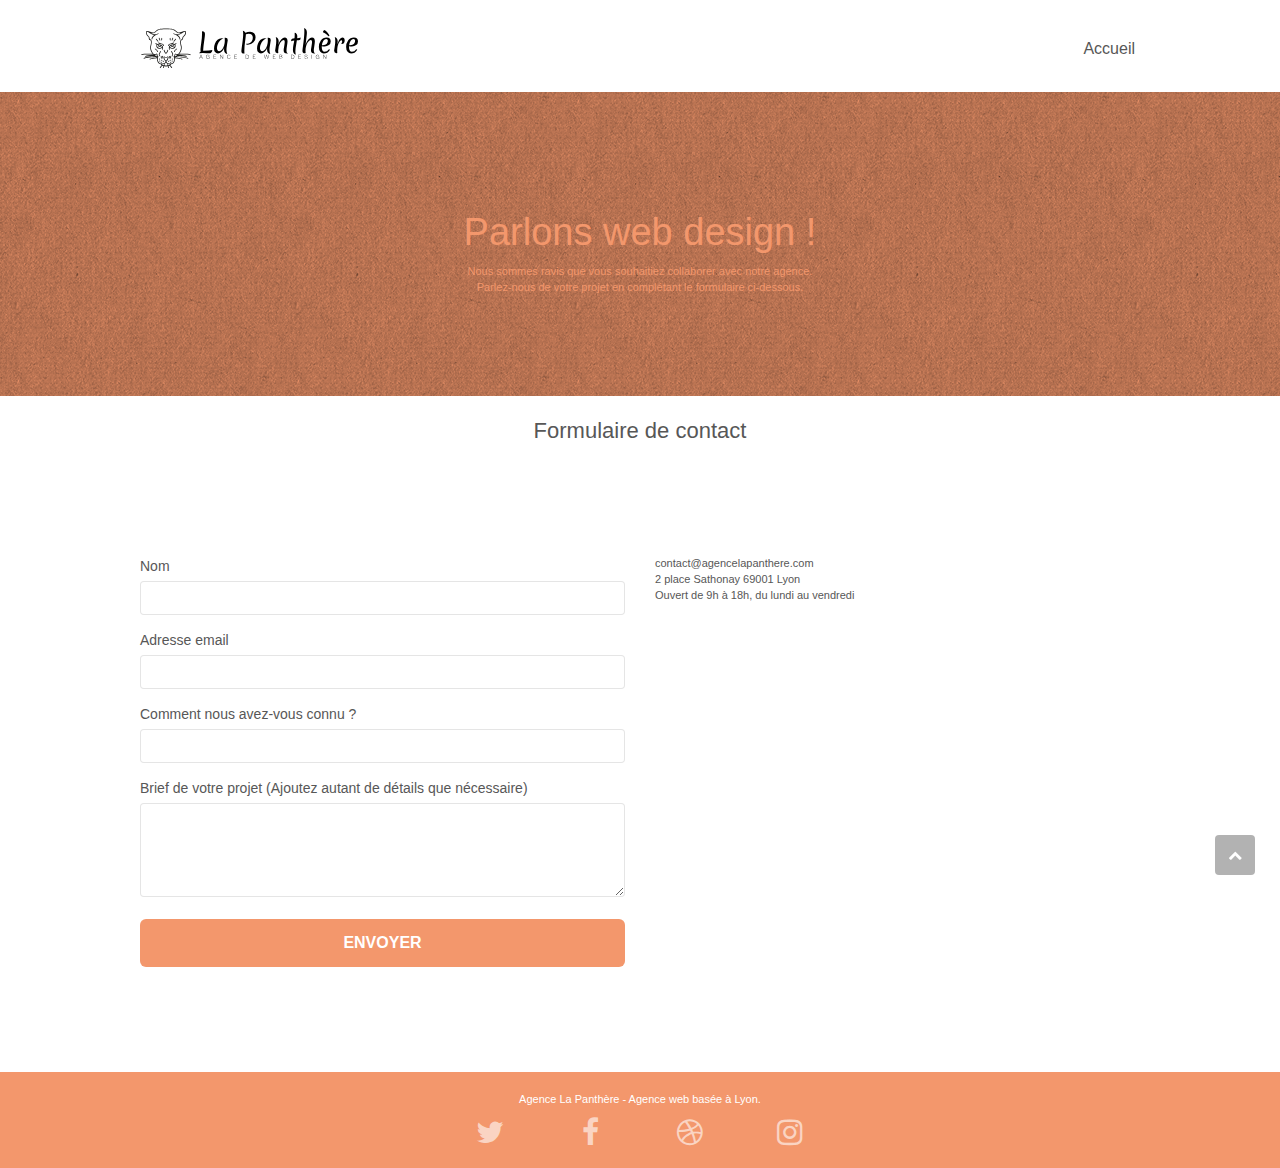
==== contact.html @ ff5842ef "fix semantique and langage fix data-sucess data fail" ====
<!DOCTYPE html>
<html lang="fr">
  <head>
    <title>La Panthère - Contact</title>
    <meta
      name="description"
      content="L'agence web La Panthère est une agence de Web Design basée sur Lyon. Au service des ces clients et de leurs projets, elle aide les entreprises à devenir attractives et visibles sur internet"
    />
    <meta charset="utf-8" />
    <meta
      name="viewport"
      content="width=device-width, initial-scale=1.0, viewport-fit=cover"
    />
    <link rel="shortcut icon" type="image/png" href="favicon.webp" />

    <link rel="stylesheet" type="text/css" href="./css/bootstrap.min.css" />
    <link rel="stylesheet" type="text/css" href="./css/style.css" />
    <link rel="stylesheet" type="text/css" href="./css/font-awesome.min.css" />
    <link rel="stylesheet" type="text/css" href="./css/et-line.min.css" />

    <script src="./js/jquery-2.1.0.min.js"></script>
    <script src="./js/bootstrap.min.js"></script>
    <script src="./js/blocs.min.js" defer></script>
    <script src="./js/jqBootstrapValidation.min.js" defer></script>
    <script src="./js/formHandler.min.js" defer></script>
  </head>
  <body>
    <!-- HEADER -->
    <header class="bloc bgc-white l-bloc" id="bloc-0">
      <div class="container bloc-sm">
        <nav class="navbar row">
          <div class="navbar-header">
            <a class="navbar-brand" href="index.html"
              ><img
                src="img/agence-la-panthere-monochrome.svg"
                alt="paris web design logo agence web meilleure agence"
                height="40"
            /></a>
            <button
              id="nav-toggle"
              type="button"
              class="ui-navbar-toggle navbar-toggle"
              data-toggle="collapse"
              data-target=".navbar-1"
            >
              <span class="sr-only">Toggle navigation</span
              ><span class="icon-bar"></span><span class="icon-bar"></span
              ><span class="icon-bar"></span>
            </button>
          </div>
          <div class="collapse navbar-collapse navbar-1 special-dropdown-nav">
            <ul class="site-navigation nav navbar-nav">
              <li>
                <a href="index.html">Accueil</a>
              </li>
            </ul>
          </div>
        </nav>
      </div>
    </header>

    <!-- MAIN -->
    <main class="page-container">
      <!-- MAIN_HEADER -->
      <header
        class="bloc bg-dots-bg bg-repeat bgc-atomic-tangerine d-bloc bloc-bg-texture texture-paper"
        id="bloc-6"
      >
        <div class="container bloc-lg">
          <div class="row">
            <div class="col-sm-12">
              <h1 class="text-center hero-bloc-text tc-white">
                Parlons web design !
              </h1>
              <p class="text-center mg-lg tc-white tight-width-whitespace">
                Nous sommes ravis que vous souhaitiez collaborer avec notre
                agence.<br />
                Parlez-nous de votre projet en complétant le formulaire
                ci-dessous.
              </p>
            </div>
          </div>
        </div>
      </header>

      <!-- MAIN_SECTION-FORM -->
      <section class="bloc bgc-white l-bloc" id="bloc-7">
        <h2 class="text-center">Formulaire de contact</h2>
        <div class="container bloc-lg">
          <div class="row">
            <div class="col-sm-6">
              <form
                id="form_1"
                novalidate
                data-success-msg="Your message has been sent."
                data-fail-msg="Sorry it seems that our mail server is not responding, Sorry for the inconvenience!"
              >
                <div class="form-group">
                  <label> Nom </label>
                  <input id="name" class="form-control" required />
                </div>
                <div class="form-group">
                  <label> Adresse email </label>
                  <input
                    id="email"
                    class="form-control"
                    type="email"
                    required
                  />
                </div>
                <div class="form-group">
                  <label> Comment nous avez-vous connu ? </label>
                  <input
                    class="form-control"
                    type="email"
                    required
                    id="input_504"
                  />
                </div>
                <div class="form-group">
                  <label>
                    Brief de votre projet (Ajoutez autant de détails que
                    nécessaire)<br /> </label
                  ><textarea
                    id="message"
                    class="form-control"
                    rows="4"
                    cols="50"
                    required
                  ></textarea>
                </div>
                <button
                  class="bloc-button btn btn-lg btn-block cta-hero btn-atomic-tangerine"
                  type="submit"
                >
                  Envoyer
                </button>
              </form>
            </div>
            <div class="col-sm-6">
              <p>
                contact@agencelapanthere.com<br />2 place Sathonay 69001 Lyon<br />Ouvert
                de 9h à 18h, du lundi au vendredi<br />
              </p>
            </div>
          </div>
        </div>
      </section>
    </main>

    <!-- FOOTER -->
    <footer class="bloc bgc-atomic-tangerine d-bloc" id="bloc-8">
      <div class="container bloc-sm">
        <div class="row">
          <div class="col-sm-12">
            <p class="text-center white">
              Agence La Panthère - Agence web basée à Lyon.<br />
            </p>
            <div class="row row-no-gutters social">
              <div class="col-sm-3">
                <div class="text-center">
                  <a class="social" href="index.html"
                    ><span class="fa fa-twitter icon-md"></span
                  ></a>
                </div>
              </div>
              <div class="col-sm-3">
                <div class="text-center">
                  <a class="social" href="index.html"
                    ><span class="fa fa-facebook icon-md"></span
                  ></a>
                </div>
              </div>
              <div class="col-sm-3">
                <div class="text-center">
                  <a class="social" href="index.html"
                    ><span class="fa fa-dribbble icon-md"></span
                  ></a>
                </div>
              </div>
              <div class="col-sm-3">
                <div class="text-center">
                  <a class="social" href="index.html"
                    ><span class="fa fa-instagram icon-md"></span
                  ></a>
                </div>
              </div>
            </div>
          </div>
        </div>
      </div>
    </footer>
    <!-- ScrollToTop Button -->
    <a class="bloc-button btn btn-d scrollToTop" onclick="scrollToTarget('1')"
      ><span class="fa fa-chevron-up"></span
    ></a>
    <!-- ScrollToTop Button END-->
  </body>
</html>
---- css/style.css ----
body {
  margin: 0;
  padding: 0;
  background: #fff;
  overflow-x: hidden;
  -webkit-font-smoothing: antialiased;
  -moz-osx-font-smoothing: grayscale;
}

a,
button {
  transition: all 0.3s ease-in-out;
  outline: none !important;
}

a:hover {
  text-decoration: none;
  cursor: pointer;
}

#page-loading-blocs-notifaction {
  position: fixed;
  top: 0;
  bottom: 0;
  width: 100%;
  z-index: 100000;
  background: #ffffff url("img/pageload-spinner.gif") no-repeat center center;
}

.bloc {
  width: 100%;
  clear: both;
  background: 50% 50% no-repeat;
  padding: 0 50px;
  -webkit-background-size: cover;
  -moz-background-size: cover;
  -o-background-size: cover;
  background-size: cover;
  position: relative;
}

.bloc .container {
  padding-left: 0;
  padding-right: 0;
}

.bloc-lg {
  padding: 100px 50px;
}

.bloc-md {
  padding: 50px;
}

.bloc-sm {
  padding: 20px 50px;
}

.bg-center,
.bg-l-edge,
.bg-r-edge,
.bg-t-edge,
.bg-b-edge,
.bg-tl-edge,
.bg-bl-edge,
.bg-tr-edge,
.bg-br-edge,
.bg-repeat {
  -webkit-background-size: auto !important;
  -moz-background-size: auto !important;
  -o-background-size: auto !important;
  background-size: auto !important;
}

.bg-repeat {
  background: repeat;
}

.bg-t-edge {
  background: top no-repeat;
}

.bloc-bg-texture::before {
  content: "";
  background-size: 2px 2px;
  position: absolute;
  top: 0;
  bottom: 0;
  left: 0;
  right: 0;
}

.texture-paper::before {
  background: url("../img/texture-paper.webp");
  background-size: 280px 280px;
}

.b-parallax {
  background-attachment: fixed;
}

.d-bloc {
  color: rgba(255, 255, 255, 0.7);
}

.d-bloc button:hover {
  color: rgba(255, 255, 255, 0.9);
}

.d-bloc .icon-round,
.d-bloc .icon-square,
.d-bloc .icon-rounded,
.d-bloc .icon-semi-rounded-a,
.d-bloc .icon-semi-rounded-b {
  border-color: rgba(255, 255, 255, 0.9);
}

.d-bloc .divider-h span {
  border-color: rgba(255, 255, 255, 0.2);
}

.d-bloc .a-btn,
.d-bloc .navbar a,
.d-bloc .navbar-brand,
.d-bloc a .icon-sm,
.d-bloc a .icon-md,
.d-bloc a .icon-lg,
.d-bloc a .icon-xl,
.d-bloc h1 a,
.d-bloc h2 a,
.d-bloc h3 a,
.d-bloc h4 a,
.d-bloc h5 a,
.d-bloc h6 a,
.d-bloc p a {
  color: rgba(255, 255, 255, 0.6);
}

.d-bloc .a-btn:hover,
.d-bloc .navbar a:hover,
.d-bloc .navbar-brand:hover,
.d-bloc a:hover .icon-sm,
.d-bloc a:hover .icon-md,
.d-bloc a:hover .icon-lg,
.d-bloc a:hover .icon-xl,
.d-bloc h1 a:hover,
.d-bloc h2 a:hover,
.d-bloc h3 a:hover,
.d-bloc h4 a:hover,
.d-bloc h5 a:hover,
.d-bloc h6 a:hover,
.d-bloc p a:hover {
  color: rgba(255, 255, 255, 1);
}

.d-bloc .navbar-toggle .icon-bar {
  background: rgba(255, 255, 255, 1);
}

.d-bloc .btn-wire,
.d-bloc .btn-wire:hover {
  color: rgba(255, 255, 255, 1);
  border-color: rgba(255, 255, 255, 1);
}

.d-bloc .panel {
  color: rgba(0, 0, 0, 0.5);
}

.d-bloc .panel button:hover {
  color: rgba(0, 0, 0, 0.7);
}

.d-bloc .panel icon {
  border-color: rgba(0, 0, 0, 0.7);
}

.d-bloc .panel .divider-h span {
  border-color: rgba(0, 0, 0, 0.1);
}

.d-bloc .panel .a-btn {
  color: rgba(0, 0, 0, 0.6);
}

.d-bloc .panel .a-btn:hover {
  color: rgba(0, 0, 0, 1);
}

.d-bloc .panel .btn-wire,
.d-bloc .panel .btn-wire:hover {
  color: rgba(0, 0, 0, 0.7);
  border-color: rgba(0, 0, 0, 0.3);
}

.d-bloc .panel,
.l-bloc {
  color: rgba(0, 0, 0, 0.5);
}

.d-bloc .panel button:hover,
.l-bloc button:hover {
  color: rgba(0, 0, 0, 0.7);
}

.l-bloc .icon-round,
.l-bloc .icon-square,
.l-bloc .icon-rounded,
.l-bloc .icon-semi-rounded-a,
.l-bloc .icon-semi-rounded-b {
  border-color: rgba(0, 0, 0, 0.7);
}

.d-bloc .panel .divider-h span,
.l-bloc .divider-h span {
  border-color: rgba(0, 0, 0, 0.1);
}

.d-bloc .panel .a-btn,
.l-bloc .a-btn,
.l-bloc .navbar a,
.l-bloc .navbar-brand,
.l-bloc a .icon-sm,
.l-bloc a .icon-md,
.l-bloc a .icon-lg,
.l-bloc a .icon-xl,
.l-bloc h1 a,
.l-bloc h2 a,
.l-bloc h3 a,
.l-bloc h4 a,
.l-bloc h5 a,
.l-bloc h6 a,
.l-bloc p a {
  color: rgba(0, 0, 0, 0.6);
}

.d-bloc .panel .a-btn:hover,
.l-bloc .a-btn:hover,
.l-bloc .navbar a:hover,
.l-bloc .navbar-brand:hover,
.l-bloc a:hover .icon-sm,
.l-bloc a:hover .icon-md,
.l-bloc a:hover .icon-lg,
.l-bloc a:hover .icon-xl,
.l-bloc h1 a:hover,
.l-bloc h2 a:hover,
.l-bloc h3 a:hover,
.l-bloc h4 a:hover,
.l-bloc h5 a:hover,
.l-bloc h6 a:hover,
.l-bloc p a:hover {
  color: rgba(0, 0, 0, 1);
}

.l-bloc .navbar-toggle .icon-bar {
  color: rgba(0, 0, 0, 0.6);
}

.d-bloc .panel .btn-wire,
.d-bloc .panel .btn-wire:hover,
.l-bloc .btn-wire,
.l-bloc .btn-wire:hover {
  color: rgba(0, 0, 0, 0.7);
  border-color: rgba(0, 0, 0, 0.3);
}

.voffset {
  margin-top: 30px;
}

.voffset-lg {
  margin-top: 80px;
}

.row-no-gutters {
  margin-right: 0;
  margin-left: 0;
}

.row.row-no-gutters > [class^="col-"],
.row.row-no-gutters > [class*=" col-"] {
  padding-right: 0;
  padding-left: 0;
}

#bloc-1-hero h1 {
  font-size: 32px;
}

.navbar {
  margin-bottom: 0;
  z-index: 1;
}

.navbar-brand {
  height: auto;
  padding: 3px 15px;
  font-size: 25px;
  font-weight: normal;
  font-weight: 600;
  line-height: 44px;
}

.navbar-brand img {
  max-height: 200px;
  margin: 0 5px 0 0;
  display: inline;
}

.navbar-brand img[src$="svg"] {
  min-width: 100px;
}

.nav-center .navbar-brand img {
  margin: 0;
}

.navbar .nav {
  padding-top: 2px;
  margin-right: -16px;
  float: right;
  z-index: 1;
}

.nav > li {
  float: left;
  margin-top: 4px;
  font-size: 16px;
}

.navbar-nav .open .dropdown-menu > li > a {
  text-align: inherit;
}

.nav > li a:hover,
.nav > li a:focus {
  background: transparent;
}

.navbar-toggle {
  margin: 10px 10px 0 0;
  border: 0px;
}

.navbar-toggle:hover {
  background: transparent !important;
}

.navbar-toggle .icon-bar {
  background-color: rgba(0, 0, 0, 0.5);
  width: 26px;
}

.nav-invert .navbar .nav {
  float: left;
}

.nav-invert .navbar-header,
.nav-invert .navbar-brand {
  float: right;
  position: relative;
  z-index: 2;
}

@media (min-width: 768px) {
  .site-navigation {
    position: absolute;
    top: 50%;
    right: 20px;
    transform: translate(0, -50%);
    -webkit-transform: translateY(-50%);
  }
  .nav > li .dropdown-menu a,
  .nav > li .dropdown-menu a:hover {
    color: #484848;
  }
  .nav-invert .site-navigation {
    left: 0;
    right: 0;
  }
  .nav-center {
    text-align: center;
  }
  .nav-center .navbar-header {
    width: 100%;
  }
  .nav-center .navbar-header,
  .nav-center .navbar-brand,
  .nav-center .nav > li {
    float: none;
    display: inline-block;
  }
  .nav-center .site-navigation {
    position: relative;
    width: 100%;
    right: 0;
    margin-right: 0px;
    margin-top: 20px;
  }
  .nav-center.mini-nav .navbar-toggle {
    float: none;
    margin: 10px auto 0;
  }
}

.nav > li > .dropdown a {
  background: none !important;
  display: block;
  padding: 14px 15px;
}

nav .caret {
  margin: 0 5px;
}

.dropdown-menu .dropdown-menu {
  top: -8px;
  left: 100%;
}

.dropdown-menu .dropmenu-flow-right {
  top: 100%;
  left: 0;
  margin-left: -1px;
  border-top-left-radius: 0;
  border-top-right-radius: 0;
}

.dropdown-menu .dropdown span {
  border: 4px solid black;
  border-top-color: transparent;
  border-right-color: transparent;
  border-bottom-color: transparent;
  margin: 6px -5px 0 0 !important;
  float: right;
}

.mg-md {
  margin-top: 10px;
  margin-bottom: 20px;
}

.mg-lg {
  margin-top: 10px;
  margin-bottom: 40px;
}

.btn {
  margin: 0 5px 5px 0;
}

.btn.pull-right {
  margin: 0 0 5px 5px;
}

.btn-d,
.btn-d:hover,
.btn-d:focus {
  color: #fff;
  background: rgba(0, 0, 0, 0.3);
}

button {
  outline: none !important;
}

.btn-rd {
  border-radius: 40px;
}

.btn-clean {
  border: 1px solid rgba(0, 0, 0, 0.08);
  border-bottom-color: rgba(0, 0, 0, 0.1);
  text-shadow: 0 1px 0 rgba(0, 0, 1, 0.1);
  box-shadow: 0 1px 3px rgba(0, 0, 1, 0.25),
    inset 0 1px 0 0 rgba(255, 255, 255, 0.15);
}

.icon-md {
  font-size: 30px !important;
}

.icon-lg {
  font-size: 60px !important;
}

.sm-shadow {
  text-shadow: 0 1px 2px rgba(0, 0, 0, 0.3);
}

.panel-sq,
.panel-sq .panel-heading,
.panel-sq .panel-footer {
  border-radius: 0;
}

.panel-rd {
  border-radius: 30px;
}

.panel-rd .panel-heading {
  border-radius: 29px 29px 0 0;
}

.panel-rd .panel-footer {
  border-radius: 0 0 29px 29px;
}

.form-control {
  border-color: rgba(0, 0, 0, 0.1);
  box-shadow: none;
}

.scrollToTop {
  width: 40px;
  height: 40px;
  position: fixed;
  bottom: 20px;
  right: 20px;
  opacity: 1;
  z-index: 500;
  transition: all 0.3s ease-in-out;
}

.scrollToTop span {
  margin-top: 6px;
}

.showScrollTop {
  font-size: 14px;
  opacity: 1;
}

.fa-chevron-up {
  color: white;
}

a[data-lightbox] {
  position: relative;
  display: block;
  text-align: center;
}

a[data-lightbox]:hover::before {
  content: "+";
  font-family: "HelveticaNeue-Light", "Helvetica Neue Light", "Helvetica Neue",
    Helvetica, Arial;
  font-size: 32px;
  width: 50px;
  height: 50px;
  margin-left: -25px;
  border-radius: 50%;
  background: rgba(0, 0, 0, 0.6);
  color: #fff;
  font-weight: 100;
  z-index: 1;
  position: absolute;
  top: 50%;
  transform: translateY(-50%);
  -webkit-transform: translateY(-50%);
}

a[data-lightbox]:hover img {
  opacity: 0.6;
  -webkit-animation-fill-mode: none;
  animation-fill-mode: none;
}

#lightbox-modal {
  display: flex;
  align-items: center;
}

#lightbox-modal .modal-dialog {
  width: 90%;
  max-width: 900px;
  margin: 0 auto 0;
}

#lightbox-modal .modal-dialog img {
  max-height: 90vh;
  margin: 0 auto;
}

.lightbox-caption {
  padding: 20px;
  color: #fff;
  background: rgba(0, 0, 0, 0.5);
  position: absolute;
  left: 15px;
  right: 15px;
  bottom: 5px;
}

.close-lightbox {
  color: #fff;
  font-size: 30px;
  position: absolute;
  top: 20px;
  right: 20px;
  z-index: 20;
  background: rgba(0, 0, 0, 0.5);
  border: none;
  line-height: 30px;
  padding: 0 9px 5px;
  opacity: 0.3;
}

.close-lightbox:hover,
.next-lightbox:hover,
.prev-lightbox:hover {
  opacity: 1;
  color: #fff;
}

.next-lightbox,
.prev-lightbox {
  font-size: 20px;
  color: rgba(255, 255, 255, 0.9);
  background: rgba(0, 0, 0, 0.5);
  transition: all 0.2s ease-in-out;
  position: absolute;
  top: 45%;
  z-index: 1;
  opacity: 0.4;
}

.next-lightbox {
  padding: 6px 8px 1px 13px;
  right: 25px;
}

.prev-lightbox {
  padding: 6px 13px 1px 10px;
  left: 25px;
}

.snapshot-lb .modal-body {
  padding-bottom: 45px;
}

.snapshot-lb .lightbox-caption {
  padding: 0;
  color: rgba(0, 0, 0, 0.5);
  background: none;
}

h1,
h2,
h3,
h4,
h5,
h6,
p,
label,
.btn,
a {
  font-family: "helvetica";
  font-weight: 400;
  color: #575757 !important;
}

.container {
  max-width: 1000px;
}

.hero-bloc-text {
  font-size: 38px;
}

.hero-bloc-text-sub {
  font-size: 36px;
}

.statement-bloc-text {
  line-height: 26px;
  font-style: italic;
  font-size: 20px;
  text-align: center;
  font-weight: lighter;
  max-width: 520px;
  margin: auto auto auto auto;
}

p {
  font-size: 11px;
}

.tight-width-whitespace {
  max-width: 600px;
  margin: auto auto auto auto;
}

.h1 {
  font-size: 20px;
  font-family: "Open Sans";
}

.cta-hero {
  margin-top: 22px;
  color: #ffffff !important;
  text-transform: uppercase;
  padding: 12px 28px 12px 28px;
  font-size: 16px;
  font-weight: 700;
}

.social {
  max-width: 400px;
  margin: auto auto auto auto;
}

h2 {
  font-size: 22px;
  line-height: 1.4em;
}

h3 {
  font-size: 15px;
  text-transform: uppercase;
  font-weight: 700;
  color: #333333 !important;
}

.med-width-whitespace {
  max-width: 800px;
  margin: auto auto auto auto;
  box-shadow: 0px 0px 0px #000000;
}

h1 {
  color: #333333 !important;
}

h4 {
  color: #333333 !important;
}

.icons {
  margin-bottom: 14px;
  margin-top: 24px;
}

.white {
  color: #ffffff !important;
}

.portfolio-thumb {
  margin-bottom: 24px;
}

.portfolio-row {
  margin-bottom: 44px;
  margin-top: 50px;
}

.avatar {
  box-shadow: 0px 4px 9px rgba(0, 0, 0, 0.3);
}

.black-background {
  background-color: rgba(165, 147, 99, 0.7);
  padding: 40px 40px 40px 40px;
}

.bold-link {
  font-weight: 900;
  text-decoration: underline !important;
}

.bgc-white {
  background-color: #ffffff;
}

.bgc-dark-slate-blue {
  background-color: #364577;
}

.bgc-atomic-tangerine {
  background-color: #f3976c;
}

.tc-white {
  color: #f3976c !important;
}

.btn-atomic-tangerine {
  background: #f3976c;
  color: #ffffff !important;
}

.btn-atomic-tangerine:hover {
  background: #c27956 !important;
  color: #ffffff !important;
}

.ltc-white {
  color: #ffffff !important;
}

.ltc-white:hover {
  color: #cccccc !important;
}

.ltc-atomic-tangerine {
  color: #f3976c !important;
}

.ltc-atomic-tangerine:hover {
  color: #c27956 !important;
}

.icon-dark-slate-blue {
  color: #364577 !important;
  border-color: #364577 !important;
}

.bg-dots-bg {
  background-image: url("../img/dots-bg.webp");
}

.bg-lines-h2-bg {
  background-image: url("../img/lines-h2-bg.webp");
}

.bg-banniere {
  background-image: url("../img/agence-la-panthere.webp");
}

.bg-presentation {
  background-image: url("../img/image-de-presentation.webp");
}

@media (max-width: 1024px) {
  .bloc {
    padding-left: 20px;
    padding-right: 20px;
  }
  .bloc.full-width-bloc,
  .bloc-tile-2.full-width-bloc .container,
  .bloc-tile-3.full-width-bloc .container,
  .bloc-tile-4.full-width-bloc .container {
    padding-left: 0;
    padding-right: 0;
  }
}

@media (max-width: 992px) and (min-width: 768px) {
  .navbar .nav {
    max-width: 80%;
  }
  .nav-center.navbar .nav {
    max-width: 100%;
  }
}

@media only screen and (min-device-width: 768px) and (max-device-width: 1024px) and (orientation: landscape) {
  .b-parallax {
    background-attachment: scroll;
  }
}

@media only screen and (min-device-width: 1024px) and (max-device-width: 1366px) and (-webkit-min-device-pixel-ratio: 1.5) {
  .b-parallax {
    background-attachment: scroll;
  }
}

@media (max-width: 991px) {
  .container {
    width: 100%;
  }
  .b-parallax {
    background-attachment: scroll;
  }
  .page-container,
  #hero-bloc {
    overflow-x: hidden;
    position: relative;
  }
  .bloc {
    padding-left: constant(safe-area-inset-left);
    padding-right: constant(safe-area-inset-right);
  }
  .bloc-group,
  .bloc-group .bloc {
    display: block;
    width: 100%;
  }
  .bloc-fill-screen .fill-bloc-top-edge,
  .bloc-fill-screen .fill-bloc-bottom-edge {
    padding: 0 20px;
    padding-left: constant(safe-area-inset-left);
    padding-right: constant(safe-area-inset-right);
  }
}

@media (max-width: 767px) {
  .page-container {
    overflow-x: hidden;
    position: relative;
  }
  h1,
  h2,
  h3,
  h4,
  h5,
  h6,
  p,
  #disqus_thread {
    padding-left: 10px !important;
    padding-right: 10px !important;
  }
  .b-parallax {
    background-attachment: scroll;
  }
  .navbar .nav {
    padding-top: 0;
    border-top: 1px solid rgba(0, 0, 0, 0.2);
    float: none !important;
  }
  .navbar.row {
    margin-left: 0;
    margin-right: 0;
  }
  .site-navigation {
    position: inherit;
    transform: none;
    -webkit-transform: none;
    -ms-transform: none;
  }
  .nav > li {
    margin-top: 0;
    border-bottom: 1px solid rgba(0, 0, 0, 0.1);
    background: rgba(0, 0, 0, 0.05);
    text-align: left;
    padding-left: 15px;
    width: 100%;
  }
  .nav > li:hover {
    background: rgba(0, 0, 0, 0.08);
  }
  .dropdown .dropdown a .caret {
    float: none;
    margin: 5px 0 0 10px !important;
    border: 4px solid black;
    border-bottom-color: transparent;
    border-right-color: transparent;
    border-left-color: transparent;
  }
  #hero-bloc .navbar .nav {
    background: rgba(0, 0, 0, 0.8);
  }
  #hero-bloc .navbar .nav a {
    color: rgba(255, 255, 255, 0.6);
  }
  .hero {
    padding: 50px 0;
  }
  .hero-nav {
    left: -1px;
    right: -1px;
  }
  .navbar-collapse {
    padding: 0;
    overflow-x: hidden;
    -webkit-box-shadow: none;
    box-shadow: none;
  }
  .navbar-brand img {
    max-height: 40px;
    width: auto;
  }
  .nav-invert .navbar-header {
    float: none;
    width: 100%;
  }
  .nav-invert .navbar-toggle {
    float: left;
    margin-left: 10px;
  }
  .bloc {
    padding-left: 0;
    padding-right: 0;
  }
  .bloc-xxl,
  .bloc-xl,
  .bloc-lg {
    padding: 40px 0;
  }
  .bloc-sm,
  .bloc-md {
    padding-left: 0;
    padding-right: 0;
  }
  .bloc-tile-2 .container,
  .bloc-tile-3 .container,
  .bloc-tile-4 .container,
  .bloc-fill-screen .fill-bloc-top-edge,
  .bloc-fill-screen .fill-bloc-bottom-edge {
    padding-left: 0;
    padding-right: 0;
  }
  .a-block {
    padding: 0 10px;
  }
  .btn-dwn {
    display: none;
  }
  .voffset {
    margin-top: 5px;
  }
  .voffset-md {
    margin-top: 20px;
  }
  .voffset-lg {
    margin-top: 30px;
  }
  form {
    padding: 5px;
  }
  .close-lightbox {
    display: inline-block;
  }
  .blocsapp-device-iphone5 {
    background-size: 216px 425px;
    padding-top: 60px;
    width: 216px;
    height: 425px;
  }
  .blocsapp-device-iphone5 img {
    width: 180px;
    height: 320px;
  }
}

@media (max-width: 400px) {
  .bloc {
    padding-left: 0;
    padding-right: 0;
  }
}

@media (max-width: 767px) {
  .bloc-mob-center-text {
    text-align: center;
  }
}
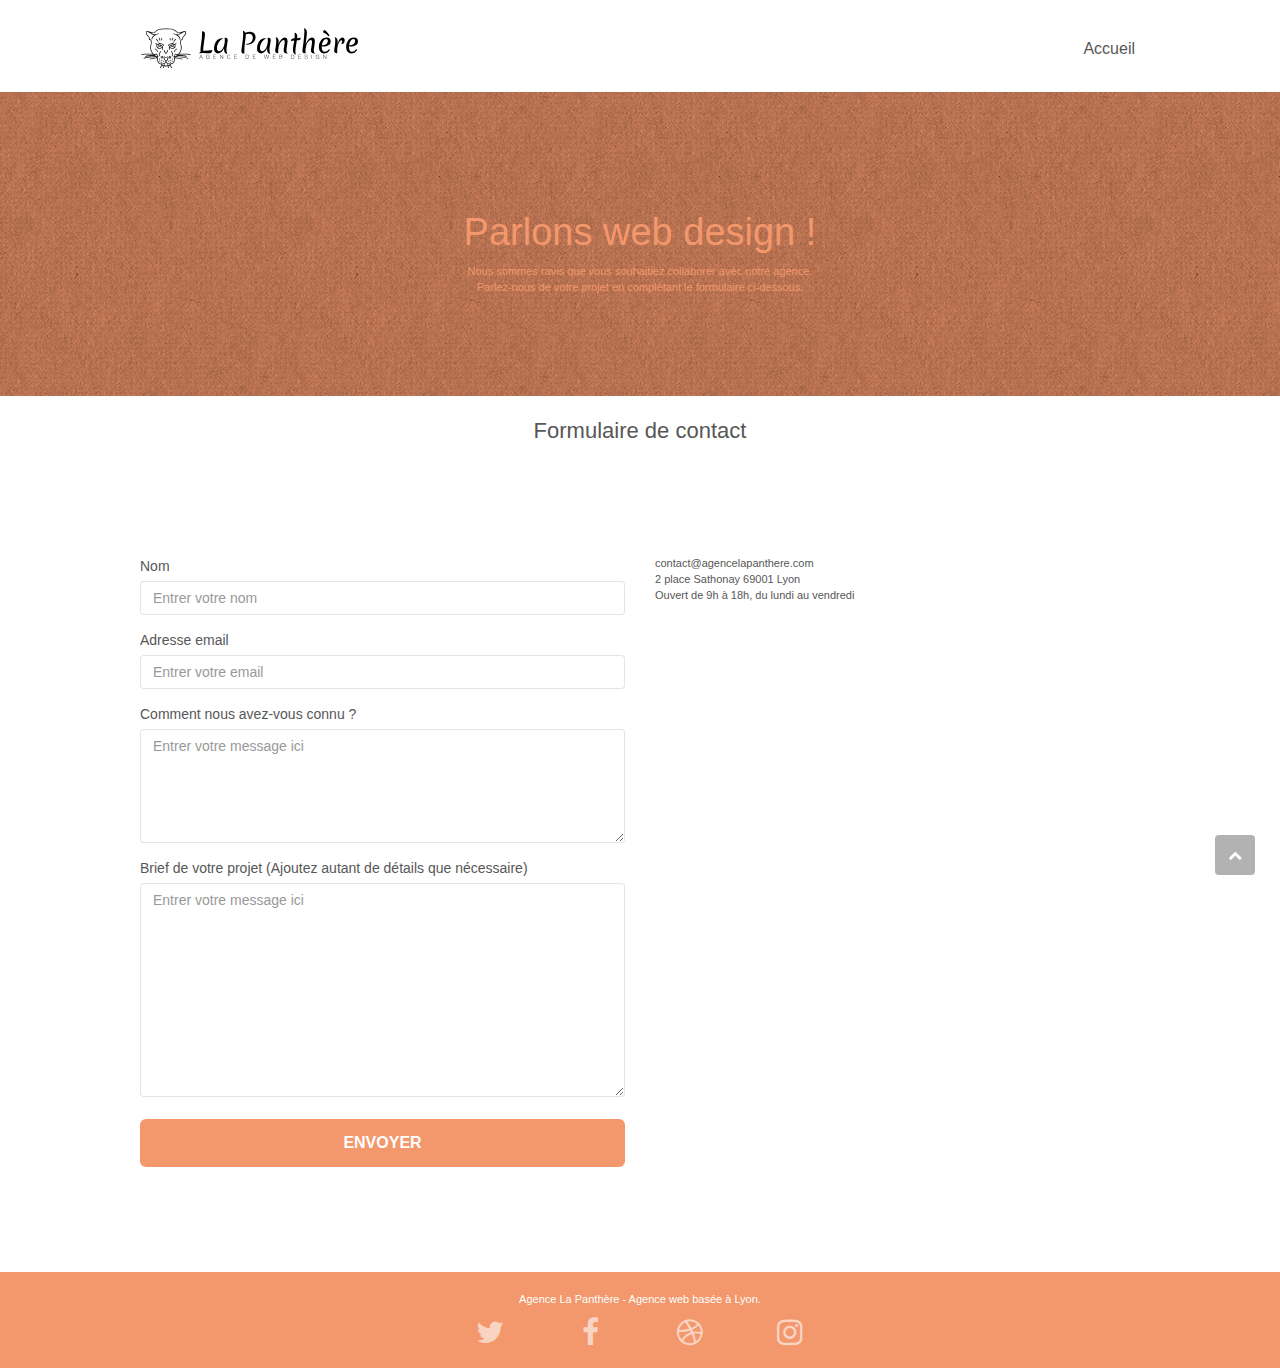
==== commit d60836bb: "fix form and alt attributes" ====
--- a/contact.html
+++ b/contact.html
@@ -92,40 +92,52 @@
               <form
                 id="form_1"
                 novalidate
-                data-success-msg="Your message has been sent."
-                data-fail-msg="Sorry it seems that our mail server is not responding, Sorry for the inconvenience!"
+                data-success-msg="Votre message a été envoyé"
+                data-fail-msg="Désolé, l'envoi du message n'a pas pu être effectué"
               >
                 <div class="form-group">
-                  <label> Nom </label>
-                  <input id="name" class="form-control" required />
-                </div>
-                <div class="form-group">
-                  <label> Adresse email </label>
+                  <label for="name">Nom</label>
+                  <input
+                    id="name"
+                    type="name"
+                    class="form-control"
+                    placeholder="Entrer votre nom"
+                    required
+                  />
+                </div>
+                <div class="form-group">
+                  <label for="email">Adresse email</label>
                   <input
                     id="email"
                     class="form-control"
                     type="email"
+                    placeholder="Entrer votre email"
                     required
                   />
                 </div>
                 <div class="form-group">
-                  <label> Comment nous avez-vous connu ? </label>
-                  <input
-                    class="form-control"
-                    type="email"
-                    required
-                    id="input_504"
-                  />
-                </div>
-                <div class="form-group">
-                  <label>
+                  <label for="connu">Comment nous avez-vous connu ?</label>
+                  <textarea
+                    class="form-control"
+                    type="text"
+                    required
+                    rows="5"
+                    cols="50"
+                    placeholder="Entrer votre message ici"
+                    id="connu"
+                  ></textarea>
+                </div>
+                <div class="form-group">
+                  <label for="message">
                     Brief de votre projet (Ajoutez autant de détails que
-                    nécessaire)<br /> </label
+                    nécessaire) </label
                   ><textarea
                     id="message"
                     class="form-control"
-                    rows="4"
+                    rows="10"
                     cols="50"
+                    type="text"
+                    placeholder="Entrer votre message ici"
                     required
                   ></textarea>
                 </div>
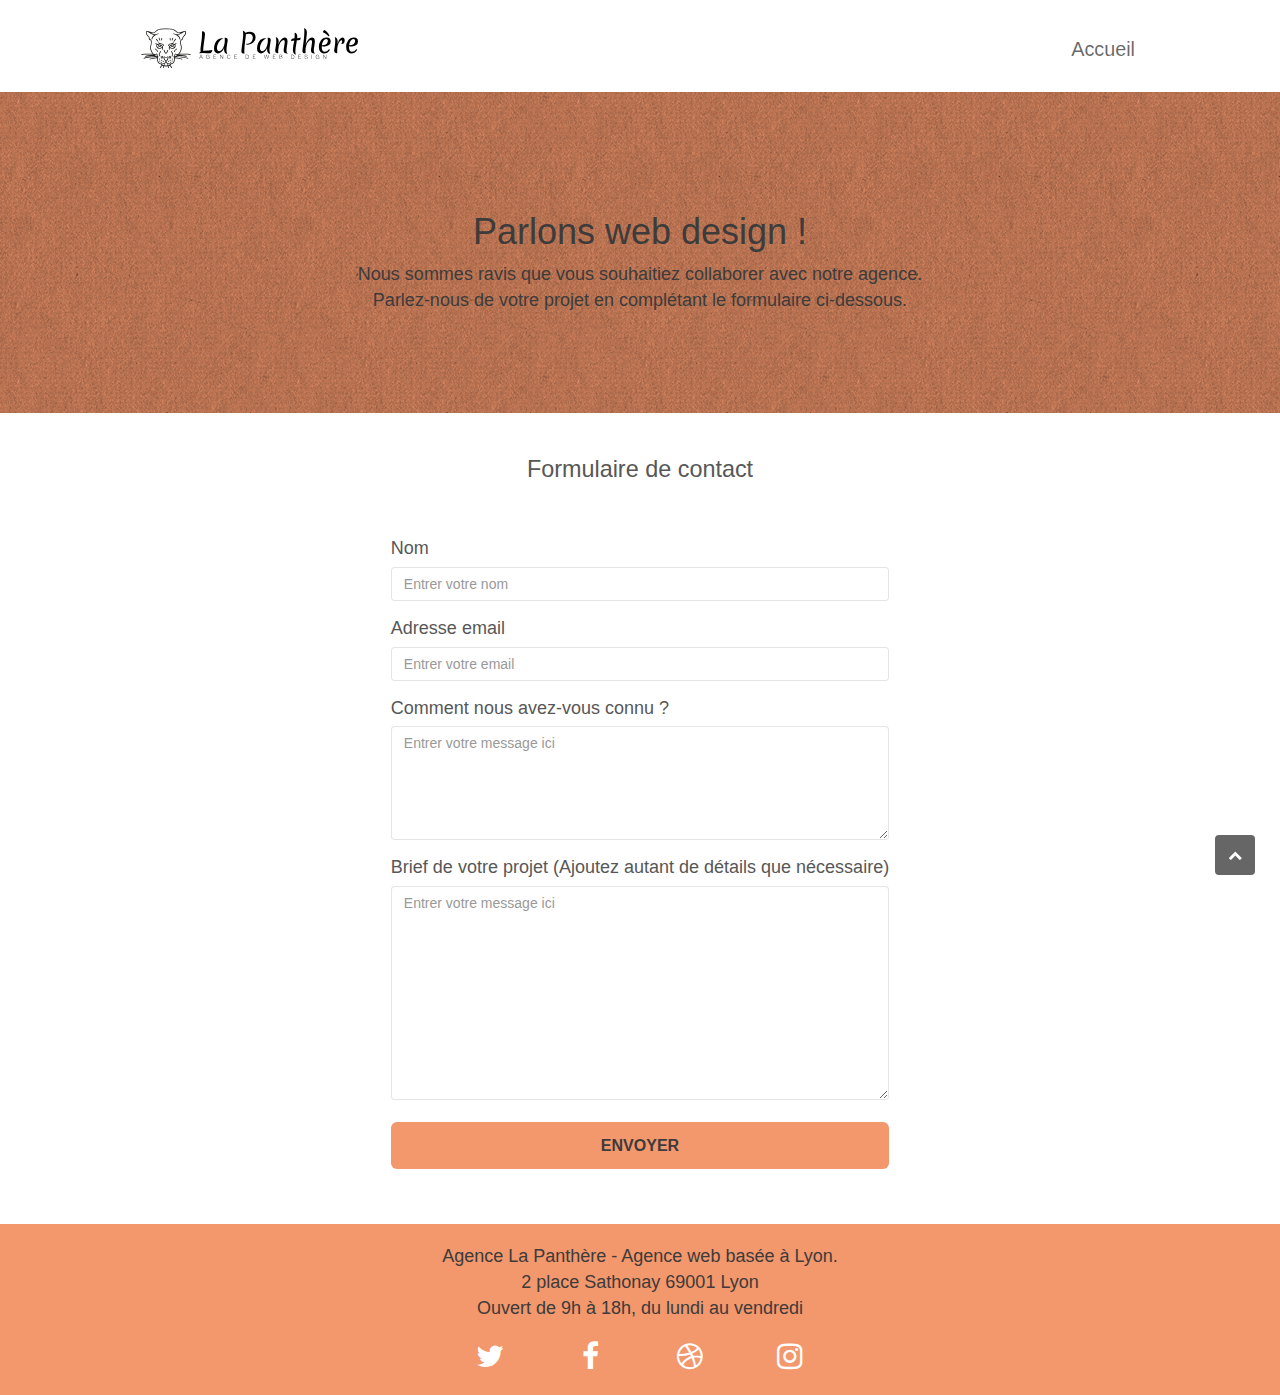
==== commit c63975ce: "final implémentation recommandation" ====
--- a/contact.html
+++ b/contact.html
@@ -86,9 +86,9 @@
       <!-- MAIN_SECTION-FORM -->
       <section class="bloc bgc-white l-bloc" id="bloc-7">
         <h2 class="text-center">Formulaire de contact</h2>
-        <div class="container bloc-lg">
+        <div class="container">
           <div class="row">
-            <div class="col-sm-6">
+            <div class="col-sm-12">
               <form
                 id="form_1"
                 novalidate
@@ -98,6 +98,7 @@
                 <div class="form-group">
                   <label for="name">Nom</label>
                   <input
+                    autocomplete="name"
                     id="name"
                     type="name"
                     class="form-control"
@@ -108,6 +109,7 @@
                 <div class="form-group">
                   <label for="email">Adresse email</label>
                   <input
+                    autocomplete="email"
                     id="email"
                     class="form-control"
                     type="email"
@@ -149,12 +151,6 @@
                 </button>
               </form>
             </div>
-            <div class="col-sm-6">
-              <p>
-                contact@agencelapanthere.com<br />2 place Sathonay 69001 Lyon<br />Ouvert
-                de 9h à 18h, du lundi au vendredi<br />
-              </p>
-            </div>
           </div>
         </div>
       </section>
@@ -165,34 +161,52 @@
       <div class="container bloc-sm">
         <div class="row">
           <div class="col-sm-12">
-            <p class="text-center white">
+            <p class="text-center">
               Agence La Panthère - Agence web basée à Lyon.<br />
+              2 place Sathonay 69001 Lyon<br />Ouvert de 9h à 18h, du lundi au
+              vendredi<br />
             </p>
             <div class="row row-no-gutters social">
               <div class="col-sm-3">
                 <div class="text-center">
-                  <a class="social" href="index.html"
+                  <a
+                    class="social"
+                    href="index.html"
+                    role="button"
+                    aria-label="Twitter"
                     ><span class="fa fa-twitter icon-md"></span
                   ></a>
                 </div>
               </div>
               <div class="col-sm-3">
                 <div class="text-center">
-                  <a class="social" href="index.html"
+                  <a
+                    class="social"
+                    href="index.html"
+                    role="button"
+                    aria-label="Facebook"
                     ><span class="fa fa-facebook icon-md"></span
                   ></a>
                 </div>
               </div>
               <div class="col-sm-3">
                 <div class="text-center">
-                  <a class="social" href="index.html"
+                  <a
+                    class="social"
+                    href="index.html"
+                    role="button"
+                    aria-label="Dribble"
                     ><span class="fa fa-dribbble icon-md"></span
                   ></a>
                 </div>
               </div>
               <div class="col-sm-3">
                 <div class="text-center">
-                  <a class="social" href="index.html"
+                  <a
+                    class="social"
+                    href="index.html"
+                    role="button"
+                    aria-label="Instagram"
                     ><span class="fa fa-instagram icon-md"></span
                   ></a>
                 </div>
@@ -203,9 +217,13 @@
       </div>
     </footer>
     <!-- ScrollToTop Button -->
-    <a class="bloc-button btn btn-d scrollToTop" onclick="scrollToTarget('1')"
-      ><span class="fa fa-chevron-up"></span
-    ></a>
+    <button
+      aria-label="gototop"
+      class="bloc-button btn btn-d scrollToTop"
+      onclick="scrollToTarget('1')"
+    >
+      <span class="fa fa-chevron-up"></span>
+    </button>
     <!-- ScrollToTop Button END-->
   </body>
 </html>
--- a/css/style.css
+++ b/css/style.css
@@ -5,6 +5,7 @@
   overflow-x: hidden;
   -webkit-font-smoothing: antialiased;
   -moz-osx-font-smoothing: grayscale;
+  font-size: 18px;
 }
 
 a,
@@ -283,10 +284,6 @@
   padding-left: 0;
 }
 
-#bloc-1-hero h1 {
-  font-size: 32px;
-}
-
 .navbar {
   margin-bottom: 0;
   z-index: 1;
@@ -325,7 +322,6 @@
 .nav > li {
   float: left;
   margin-top: 4px;
-  font-size: 16px;
 }
 
 .navbar-nav .open .dropdown-menu > li > a {
@@ -522,9 +518,9 @@
   transition: all 0.3s ease-in-out;
 }
 
-.scrollToTop span {
+/* .scrollToTop span {
   margin-top: 6px;
-}
+} */
 
 .showScrollTop {
   font-size: 14px;
@@ -657,19 +653,11 @@
 a {
   font-family: "helvetica";
   font-weight: 400;
-  color: #575757 !important;
+  color: #575757;
 }
 
 .container {
   max-width: 1000px;
-}
-
-.hero-bloc-text {
-  font-size: 38px;
-}
-
-.hero-bloc-text-sub {
-  font-size: 36px;
 }
 
 .statement-bloc-text {
@@ -682,10 +670,6 @@
   margin: auto auto auto auto;
 }
 
-p {
-  font-size: 11px;
-}
-
 .tight-width-whitespace {
   max-width: 600px;
   margin: auto auto auto auto;
@@ -698,7 +682,7 @@
 
 .cta-hero {
   margin-top: 22px;
-  color: #ffffff !important;
+  color: #ffffff;
   text-transform: uppercase;
   padding: 12px 28px 12px 28px;
   font-size: 16px;
@@ -710,18 +694,6 @@
   margin: auto auto auto auto;
 }
 
-h2 {
-  font-size: 22px;
-  line-height: 1.4em;
-}
-
-h3 {
-  font-size: 15px;
-  text-transform: uppercase;
-  font-weight: 700;
-  color: #333333 !important;
-}
-
 .med-width-whitespace {
   max-width: 800px;
   margin: auto auto auto auto;
@@ -729,7 +701,7 @@
 }
 
 h1 {
-  color: #333333 !important;
+  color: #333333;
 }
 
 h4 {
@@ -759,7 +731,7 @@
 }
 
 .black-background {
-  background-color: rgba(165, 147, 99, 0.7);
+  background-color: rgba(0, 0, 0, 0.6);
   padding: 40px 40px 40px 40px;
 }
 
@@ -781,17 +753,15 @@
 }
 
 .tc-white {
-  color: #f3976c !important;
+  color: white;
 }
 
 .btn-atomic-tangerine {
   background: #f3976c;
-  color: #ffffff !important;
 }
 
 .btn-atomic-tangerine:hover {
   background: #c27956 !important;
-  color: #ffffff !important;
 }
 
 .ltc-white {
@@ -988,6 +958,7 @@
   .bloc-lg {
     padding: 40px 0;
   }
+
   .bloc-sm,
   .bloc-md {
     padding-left: 0;
@@ -1046,3 +1017,96 @@
     text-align: center;
   }
 }
+
+.citation {
+  margin: auto;
+}
+
+blockquote {
+  border-left: none;
+  margin: 40px 20px 0 20px;
+}
+
+.services {
+  padding: 30px 0 30px 0;
+}
+
+#bloc-8 p {
+  color: #3d3b3b;
+  margin-bottom: 20px;
+}
+
+#bloc-8 span {
+  color: white;
+}
+
+.scrollToTop {
+  background-color: #000000;
+  opacity: 0.6;
+}
+
+#bloc-7 h2 {
+  margin: 40px 0 0 0;
+}
+
+#bloc-7 .container {
+  padding: 50px 0;
+  justify-content: center;
+  display: flex;
+}
+
+/* TYPO */
+
+.nav > li {
+  font-size: 1.1em;
+}
+
+#bloc-1-hero h1 {
+  font-size: 2em;
+}
+
+h2 {
+  font-size: 1.3em;
+  line-height: 1.4em;
+}
+
+h3 {
+  font-size: 1em;
+  text-transform: uppercase;
+  font-weight: 700;
+  color: #333333 !important;
+}
+
+.services p,
+#bloc-3-what-i-do p,
+#bloc-4-portfolio p {
+  font-size: 1em;
+}
+
+.citation p {
+  color: #3d3b3b;
+  font-size: 1.2em;
+  font-style: italic;
+  font-weight: 500;
+}
+.citation figcaption {
+  color: rgb(101, 101, 101);
+  font-size: 1.2em;
+}
+
+p {
+  font-size: 1em;
+}
+
+.hero-bloc-text {
+  font-size: 2em;
+}
+#bloc-6 h1,
+#bloc-6 p,
+.btn-atomic-tangerine {
+  color: #3d3b3b;
+}
+
+:focus {
+  border: #007fe7 solid 3px;
+}
